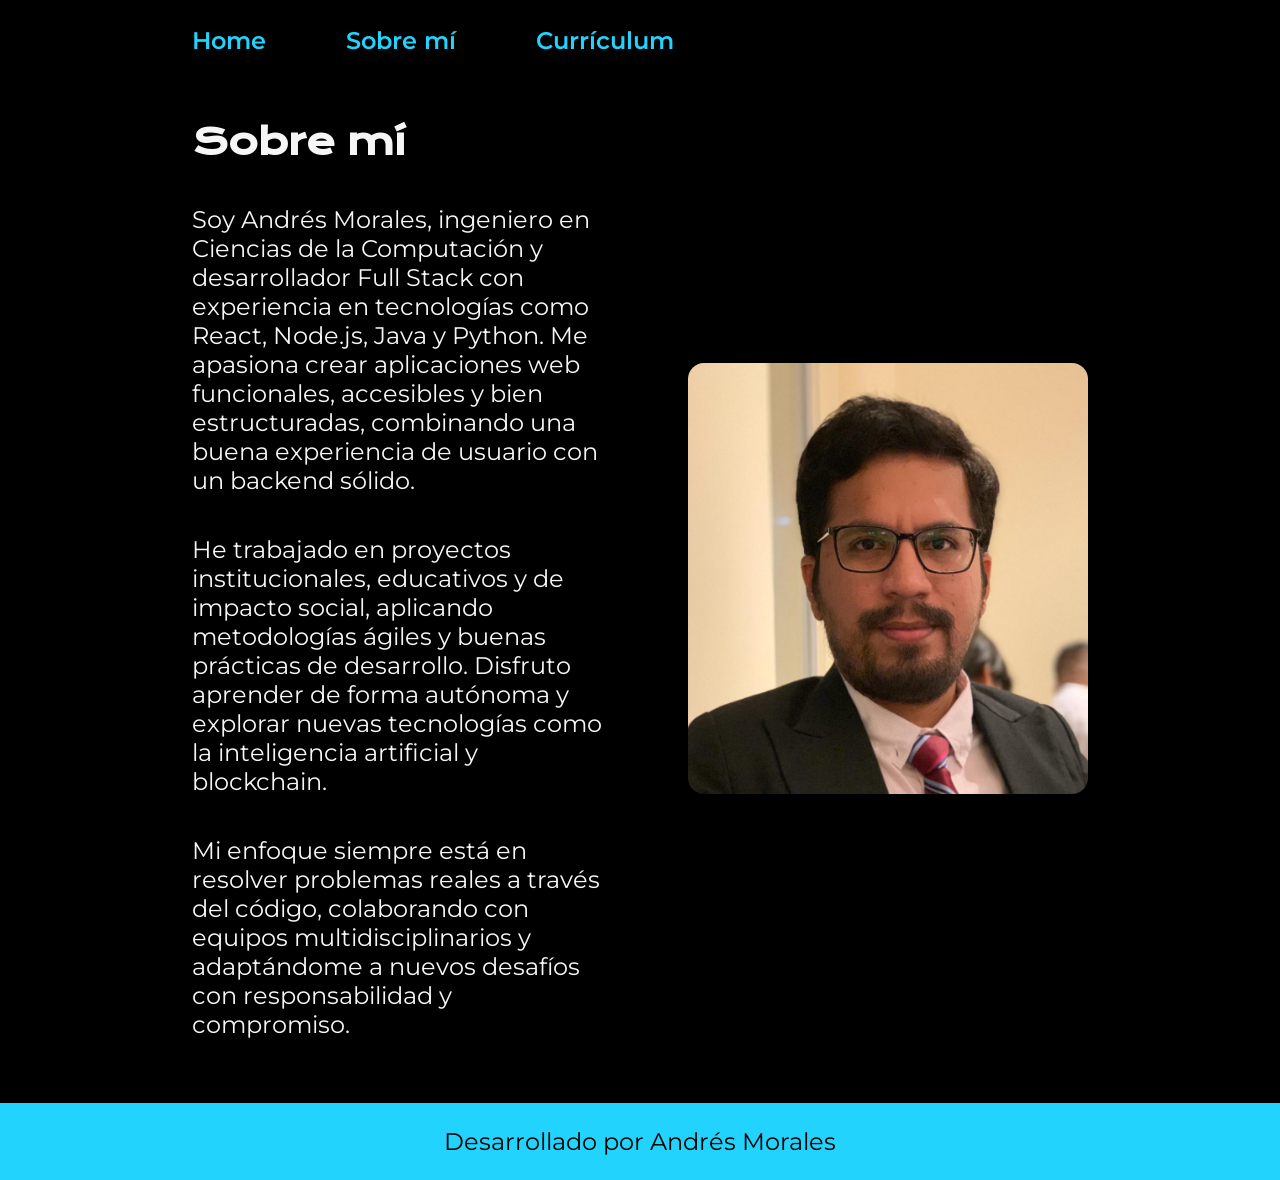
==== about.html @ 81e50a57 "first commit" ====
<!DOCTYPE html>
<html lang="es-mx">
  <head>
    <meta charset="UTF-8" />
    <meta name="viewport" content="width=device-width, initial-scale=1.0" />
    <title>Portafolio</title>
    <link rel="stylesheet" href="styles/style.css" />
  </head>
  <body>
    <header class="header">
      <nav class="header__menu">
        <a class="header__menu__link" href="index.html">Home</a>
        <a class="header__menu__link" href="about.html">Sobre mí</a>
        <a class="header__menu__link" href="curriculum.html">Currículum</a>
      </nav>
    </header>
    <main class="presentacion">
      <section class="presentacion__contenido">
        <h1 class="presentacion__contenido__titulo">Sobre mí</h1>
        <p class="presentacion__contenido__texto">
          Soy Andrés Morales, ingeniero en Ciencias de la Computación y
          desarrollador Full Stack con experiencia en tecnologías como React,
          Node.js, Java y Python. Me apasiona crear aplicaciones web
          funcionales, accesibles y bien estructuradas, combinando una buena
          experiencia de usuario con un backend sólido.
        </p>
        <p class="presentacion__contenido__texto">
          He trabajado en proyectos institucionales, educativos y de impacto
          social, aplicando metodologías ágiles y buenas prácticas de
          desarrollo. Disfruto aprender de forma autónoma y explorar nuevas
          tecnologías como la inteligencia artificial y blockchain.
        </p>
        <p class="presentacion__contenido__texto">
          Mi enfoque siempre está en resolver problemas reales a través del
          código, colaborando con equipos multidisciplinarios y adaptándome a
          nuevos desafíos con responsabilidad y compromiso.
        </p>
      </section>
      <img
        class="presentacion__imagen"
        src="./assets/Imagen.jpg"
        alt="Foto de Andrés Morales"
      />
    </main>
    <footer class="footer">
      <p>Desarrollado por Andrés Morales</p>
    </footer>
  </body>
</html>
---- styles/style.css ----
@import url('https://fonts.googleapis.com/css2?family=Krona+One&family=Montserrat:wght@400;600&display=swap');


:root {
    --color-primario: #000000;
    --color-secundario: #F6F6F6;
    --color-terciario: #22D4FD;
    --color-hover: #272727;

    --fuente-krona: 'Krona One', sans-serif;
    --fuente-montserrat: 'Montserrat', sans-serif;
}

* {
    padding: 0;
    margin:0;
}

body{
    box-sizing: border-box;
    background-color: var(--color-primario);
    color: var(--color-secundario);
}

.header{
    padding: 2% 0% 0% 15%;
}

.header__menu{
    display: flex;
    gap: 80px;
}

.header__menu__link{
    font-family: var(--fuente-montserrat);
    font-size: 1.5rem;
    font-weight: 600;
    color: var(--color-terciario);
    text-decoration: none;
}

.presentacion {
    padding: 5% 15%;
    display: flex;
    align-items: center;
    justify-content: space-between;
    gap: 82px;
}

.presentacion__contenido{
    width: 50%;
    display: flex;
    flex-direction: column;
    gap: 40px;
}


.presentacion__contenido__titulo{
    font-size: 2.25rem;
    font-family: var(--fuente-krona);
}

.titulo-destaque {
    color: var(--color-terciario); ;
}

.presentacion__contenido__texto{
    font-size: 1.5rem;
    font-family: var(--fuente-montserrat);
}

.presentacion__enlaces{
    display: flex;
    flex-direction: column;
    justify-content: space-between;
    align-items: center;
    gap: 32px;
}

.presentacion__enlaces__subtitulo{
    font-family: var(--fuente-krona);
    font-weight: 400;
    font-size: 1.5rem;
}

.presentacion__enlaces__link{
      display: flex;
      justify-content: center;
      gap: 16px;
      border: 2px solid var(--color-terciario);
      width: 50%;
      text-align: center;
      border-radius: 8px;
      font-size: 1.5rem;
      font-weight: 600;
      padding: 21.5px 0;
      text-decoration: none;
      color: var(--color-secundario);
      font-family: var(--fuente-montserrat);
}

.presentacion__enlaces__link:hover{
    background-color: var(--color-hover);
}

.presentacion__contenido__texto a{
    
    font-size: 1.5rem;
    font-family: var(--fuente-montserrat);
}

.presentacion__imagen{
    width: 50%;
    max-width: 400px;
    height: auto;
    border-radius: 16px;
}

.experiencia__titulo {
    color: var(--color-terciario);
    font-weight: 600;
    margin-bottom: 8px;
    font-family: var(--fuente-montserrat);
}

.experiencia__item {
    margin-bottom: 24px;
    padding-bottom: 16px;
    border-bottom: 1px solid rgba(34, 212, 253, 0.2);
}

.experiencia__item:last-child {
    border-bottom: none;
}

.estudio__titulo {
    color: var(--color-terciario);
    font-weight: 600;
    margin-bottom: 8px;
    font-family: var(--fuente-montserrat);
}

.estudio__item {
    margin-bottom: 24px;
    padding-bottom: 16px;
    border-bottom: 1px solid rgba(34, 212, 253, 0.2);
}

.estudio__item:last-child {
    border-bottom: none;
}

.habilidad__titulo {
    color: var(--color-terciario);
    font-weight: 600;
    margin-bottom: 8px;
    font-family: var(--fuente-montserrat);
}

.habilidad__item {
    margin-bottom: 24px;
    padding-bottom: 16px;
    border-bottom: 1px solid rgba(34, 212, 253, 0.2);
}

.habilidad__item:last-child {
    border-bottom: none;
}

.footer{
    color:var(--color-primario);
    background-color: var(--color-terciario);
    padding: 24px;
    text-align: center;
    font-family: var(--fuente-montserrat);
    font-size: 1.5rem;
    font-weight: 400;
}

@media (max-width: 1200px) {
    
    .header {
        padding: 5%;
    }
    
    .header__menu {
        justify-content: center;
    }

    .presentacion {
        flex-direction: column-reverse;
        padding: 5%;
    }

    .presentacion__contenido {
        width: auto;
        padding: 5%;
    }
}

@media (max-width: 550px) { 
    .header__menu{
        gap: 40px;
    }
}
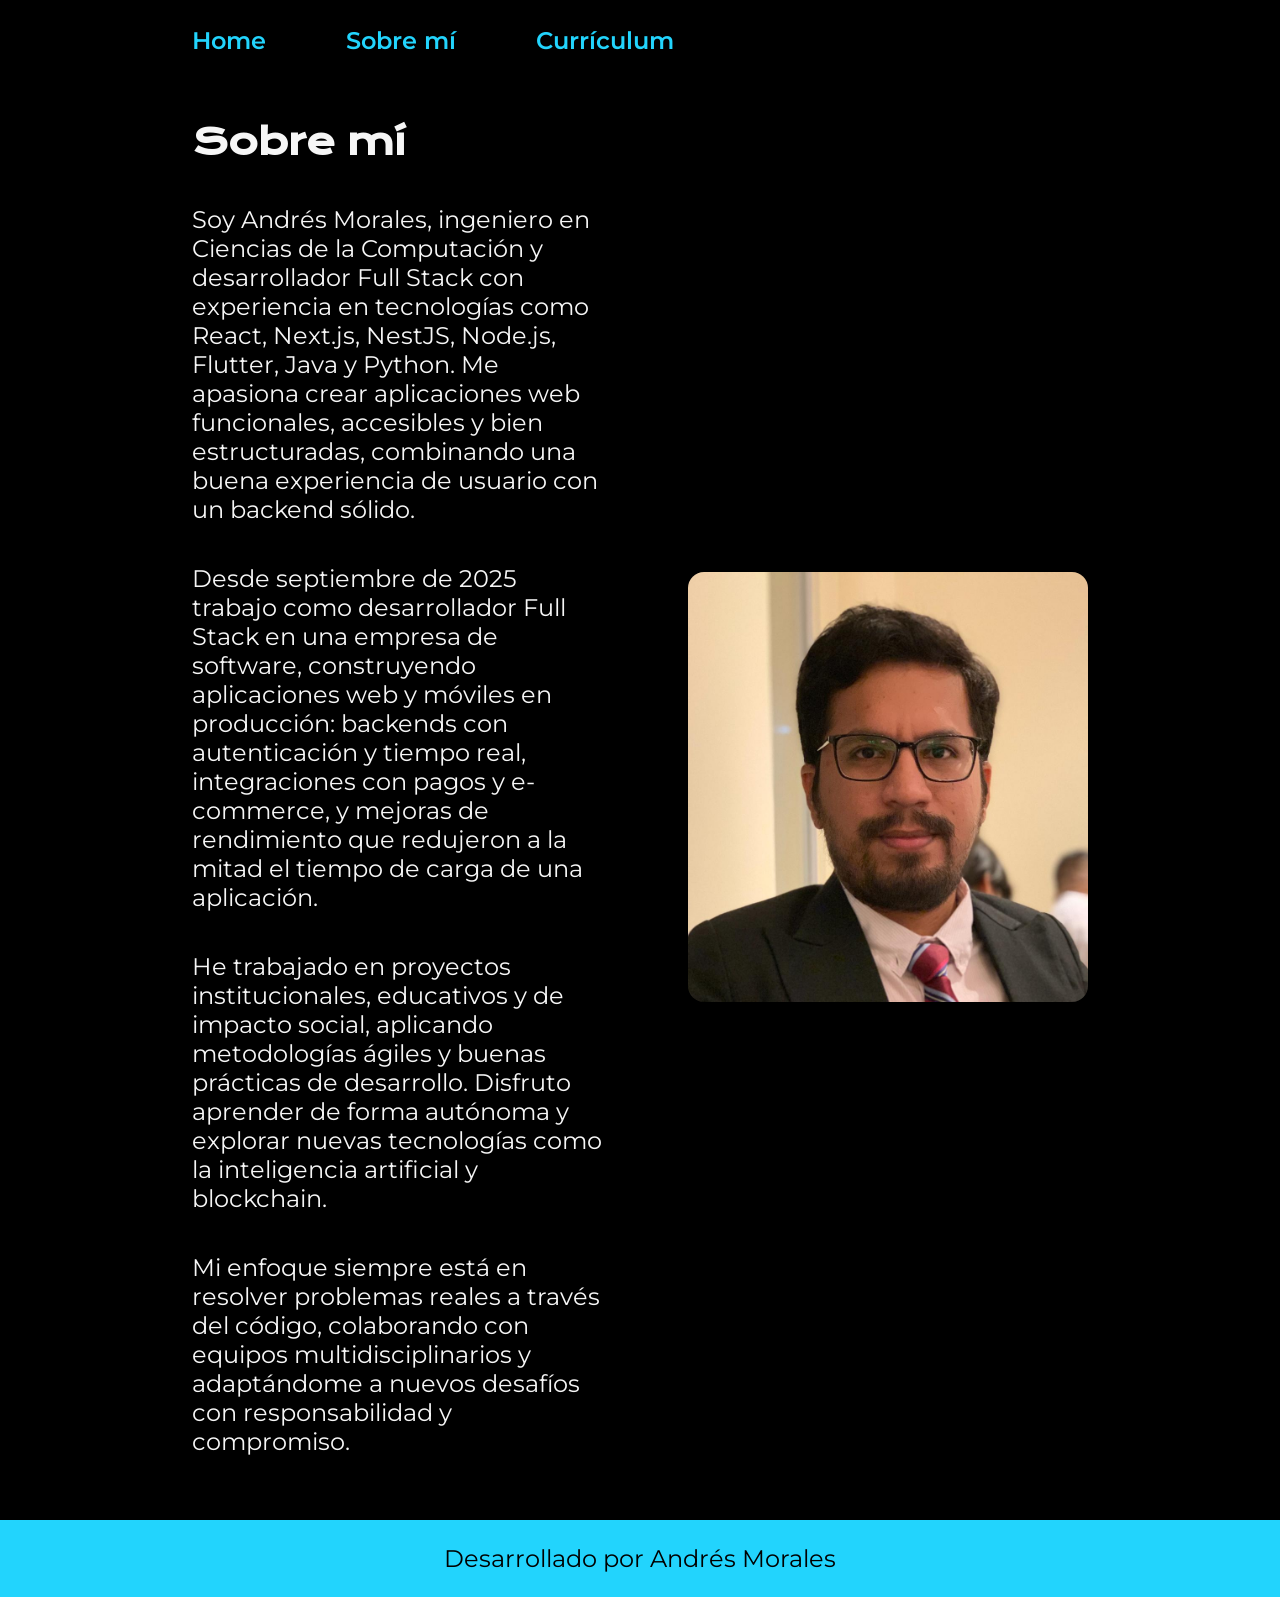
==== commit 8415dd9a: "Update portfolio content, README and security headers - Add current Full Stack Developer role and pe" ====
--- a/about.html
+++ b/about.html
@@ -3,7 +3,11 @@
   <head>
     <meta charset="UTF-8" />
     <meta name="viewport" content="width=device-width, initial-scale=1.0" />
-    <title>Portafolio</title>
+    <meta
+      name="description"
+      content="Conoce a Andrés Morales, ingeniero en Ciencias de la Computación y desarrollador Full Stack de aplicaciones web y móviles."
+    />
+    <title>Sobre mí | Andrés Morales</title>
     <link rel="stylesheet" href="styles/style.css" />
   </head>
   <body>
@@ -20,9 +24,16 @@
         <p class="presentacion__contenido__texto">
           Soy Andrés Morales, ingeniero en Ciencias de la Computación y
           desarrollador Full Stack con experiencia en tecnologías como React,
-          Node.js, Java y Python. Me apasiona crear aplicaciones web
-          funcionales, accesibles y bien estructuradas, combinando una buena
-          experiencia de usuario con un backend sólido.
+          Next.js, NestJS, Node.js, Flutter, Java y Python. Me apasiona crear
+          aplicaciones web funcionales, accesibles y bien estructuradas,
+          combinando una buena experiencia de usuario con un backend sólido.
+        </p>
+        <p class="presentacion__contenido__texto">
+          Desde septiembre de 2025 trabajo como desarrollador Full Stack en una
+          empresa de software, construyendo aplicaciones web y móviles en
+          producción: backends con autenticación y tiempo real, integraciones
+          con pagos y e-commerce, y mejoras de rendimiento que redujeron a la
+          mitad el tiempo de carga de una aplicación.
         </p>
         <p class="presentacion__contenido__texto">
           He trabajado en proyectos institucionales, educativos y de impacto
--- a/styles/style.css
+++ b/styles/style.css
@@ -202,4 +202,7 @@
     .header__menu{
         gap: 40px;
     }
-}+}
+.experiencia__item p + p {
+    margin-top: 12px;
+}
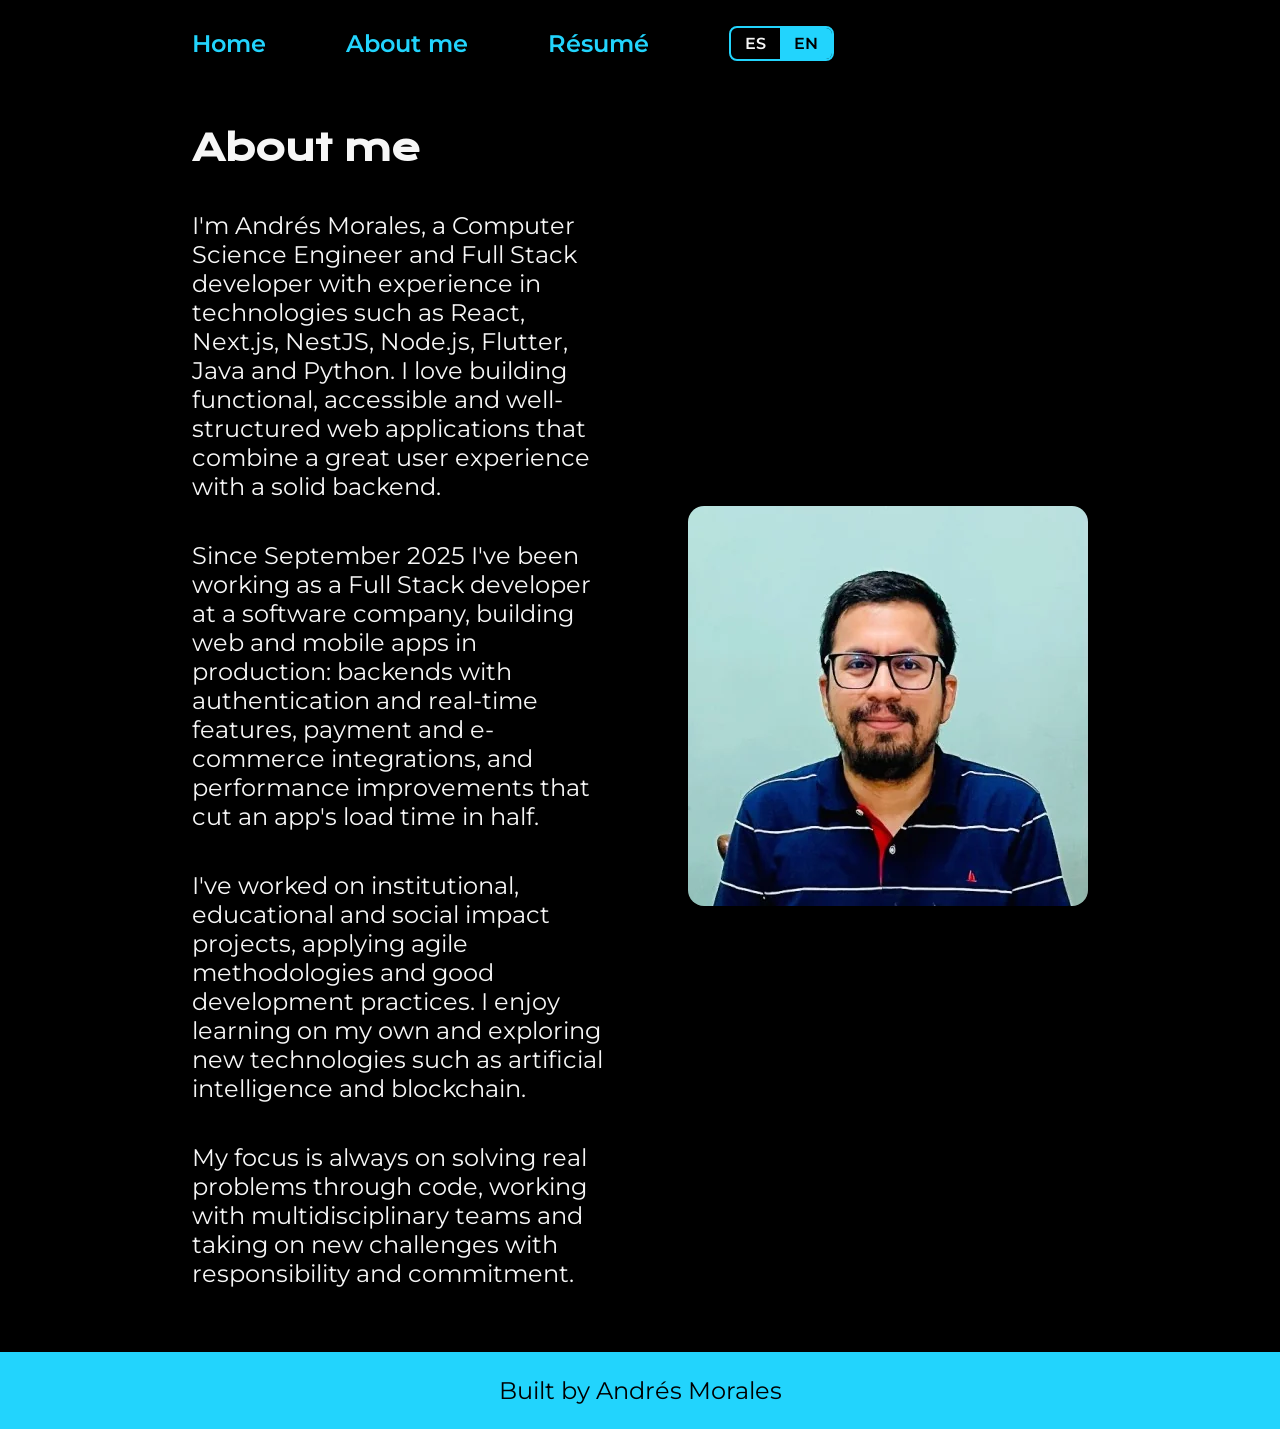
==== commit ac482e4d: "feat: EN/ES language switch, new profile photo and English README - English is the default language;" ====
--- a/about.html
+++ b/about.html
@@ -1,60 +1,70 @@
 <!DOCTYPE html>
-<html lang="es-mx">
+<html lang="en">
   <head>
     <meta charset="UTF-8" />
     <meta name="viewport" content="width=device-width, initial-scale=1.0" />
     <meta
       name="description"
-      content="Conoce a Andrés Morales, ingeniero en Ciencias de la Computación y desarrollador Full Stack de aplicaciones web y móviles."
+      content="Meet Andrés Morales, Computer Science Engineer and Full Stack developer of web and mobile apps."
+      data-i18n-content="meta.about.description"
     />
-    <title>Sobre mí | Andrés Morales</title>
+    <title data-i18n="meta.about.title">About me | Andrés Morales</title>
+    <link rel="icon" type="image/svg+xml" href="assets/favicon.svg" />
     <link rel="stylesheet" href="styles/style.css" />
+    <script src="js/i18n.js" defer></script>
   </head>
   <body>
     <header class="header">
-      <nav class="header__menu">
-        <a class="header__menu__link" href="index.html">Home</a>
-        <a class="header__menu__link" href="about.html">Sobre mí</a>
-        <a class="header__menu__link" href="curriculum.html">Currículum</a>
+      <nav class="header__menu" aria-label="Main navigation" data-i18n-aria-label="nav.label">
+        <a class="header__menu__link" href="index.html" data-i18n="nav.home">Home</a>
+        <a class="header__menu__link" href="about.html" aria-current="page" data-i18n="nav.about">About me</a>
+        <a class="header__menu__link" href="curriculum.html" data-i18n="nav.resume">Résumé</a>
+        <div class="lang-switcher" role="group" aria-label="Language" data-i18n-aria-label="nav.language">
+          <button type="button" class="lang-switcher__option" data-lang="es" lang="es" aria-label="Español" aria-pressed="false">ES</button>
+          <button type="button" class="lang-switcher__option" data-lang="en" lang="en" aria-label="English" aria-pressed="true">EN</button>
+        </div>
       </nav>
     </header>
     <main class="presentacion">
       <section class="presentacion__contenido">
-        <h1 class="presentacion__contenido__titulo">Sobre mí</h1>
-        <p class="presentacion__contenido__texto">
-          Soy Andrés Morales, ingeniero en Ciencias de la Computación y
-          desarrollador Full Stack con experiencia en tecnologías como React,
-          Next.js, NestJS, Node.js, Flutter, Java y Python. Me apasiona crear
-          aplicaciones web funcionales, accesibles y bien estructuradas,
-          combinando una buena experiencia de usuario con un backend sólido.
+        <h1 class="presentacion__contenido__titulo" data-i18n="about.title">About me</h1>
+        <p class="presentacion__contenido__texto" data-i18n="about.p1">
+          I'm Andrés Morales, a Computer Science Engineer and Full Stack
+          developer with experience in technologies such as React, Next.js,
+          NestJS, Node.js, Flutter, Java and Python. I love building functional,
+          accessible and well-structured web applications that combine a great
+          user experience with a solid backend.
         </p>
-        <p class="presentacion__contenido__texto">
-          Desde septiembre de 2025 trabajo como desarrollador Full Stack en una
-          empresa de software, construyendo aplicaciones web y móviles en
-          producción: backends con autenticación y tiempo real, integraciones
-          con pagos y e-commerce, y mejoras de rendimiento que redujeron a la
-          mitad el tiempo de carga de una aplicación.
+        <p class="presentacion__contenido__texto" data-i18n="about.p2">
+          Since September 2025 I've been working as a Full Stack developer at a
+          software company, building web and mobile apps in production: backends
+          with authentication and real-time features, payment and e-commerce
+          integrations, and performance improvements that cut an app's load time
+          in half.
         </p>
-        <p class="presentacion__contenido__texto">
-          He trabajado en proyectos institucionales, educativos y de impacto
-          social, aplicando metodologías ágiles y buenas prácticas de
-          desarrollo. Disfruto aprender de forma autónoma y explorar nuevas
-          tecnologías como la inteligencia artificial y blockchain.
+        <p class="presentacion__contenido__texto" data-i18n="about.p3">
+          I've worked on institutional, educational and social impact projects,
+          applying agile methodologies and good development practices. I enjoy
+          learning on my own and exploring new technologies such as artificial
+          intelligence and blockchain.
         </p>
-        <p class="presentacion__contenido__texto">
-          Mi enfoque siempre está en resolver problemas reales a través del
-          código, colaborando con equipos multidisciplinarios y adaptándome a
-          nuevos desafíos con responsabilidad y compromiso.
+        <p class="presentacion__contenido__texto" data-i18n="about.p4">
+          My focus is always on solving real problems through code, working with
+          multidisciplinary teams and taking on new challenges with
+          responsibility and commitment.
         </p>
       </section>
       <img
         class="presentacion__imagen"
-        src="./assets/Imagen.jpg"
-        alt="Foto de Andrés Morales"
+        src="./assets/foto-perfil.webp"
+        alt="Photo of Andrés Morales"
+        data-i18n-alt="photo.alt"
+        width="400"
+        height="400"
       />
     </main>
     <footer class="footer">
-      <p>Desarrollado por Andrés Morales</p>
+      <p data-i18n="footer.credits">Built by Andrés Morales</p>
     </footer>
   </body>
 </html>
--- a/styles/style.css
+++ b/styles/style.css
@@ -28,6 +28,8 @@
 
 .header__menu{
     display: flex;
+    flex-wrap: wrap;
+    align-items: center;
     gap: 80px;
 }
 
@@ -206,3 +208,37 @@
 .experiencia__item p + p {
     margin-top: 12px;
 }
+
+/* Selector de idioma ES / EN */
+.lang-switcher {
+    display: flex;
+    border: 2px solid var(--color-terciario);
+    border-radius: 8px;
+    overflow: hidden;
+}
+
+.lang-switcher__option {
+    font-family: var(--fuente-montserrat);
+    font-size: 1rem;
+    font-weight: 600;
+    padding: 6px 14px;
+    border: none;
+    background: transparent;
+    color: var(--color-secundario);
+    cursor: pointer;
+}
+
+.lang-switcher__option:hover {
+    background-color: var(--color-hover);
+}
+
+.lang-switcher__option--active,
+.lang-switcher__option--active:hover {
+    background-color: var(--color-terciario);
+    color: var(--color-primario);
+}
+
+.lang-switcher__option:focus-visible {
+    outline: 2px solid var(--color-secundario);
+    outline-offset: -4px;
+}
